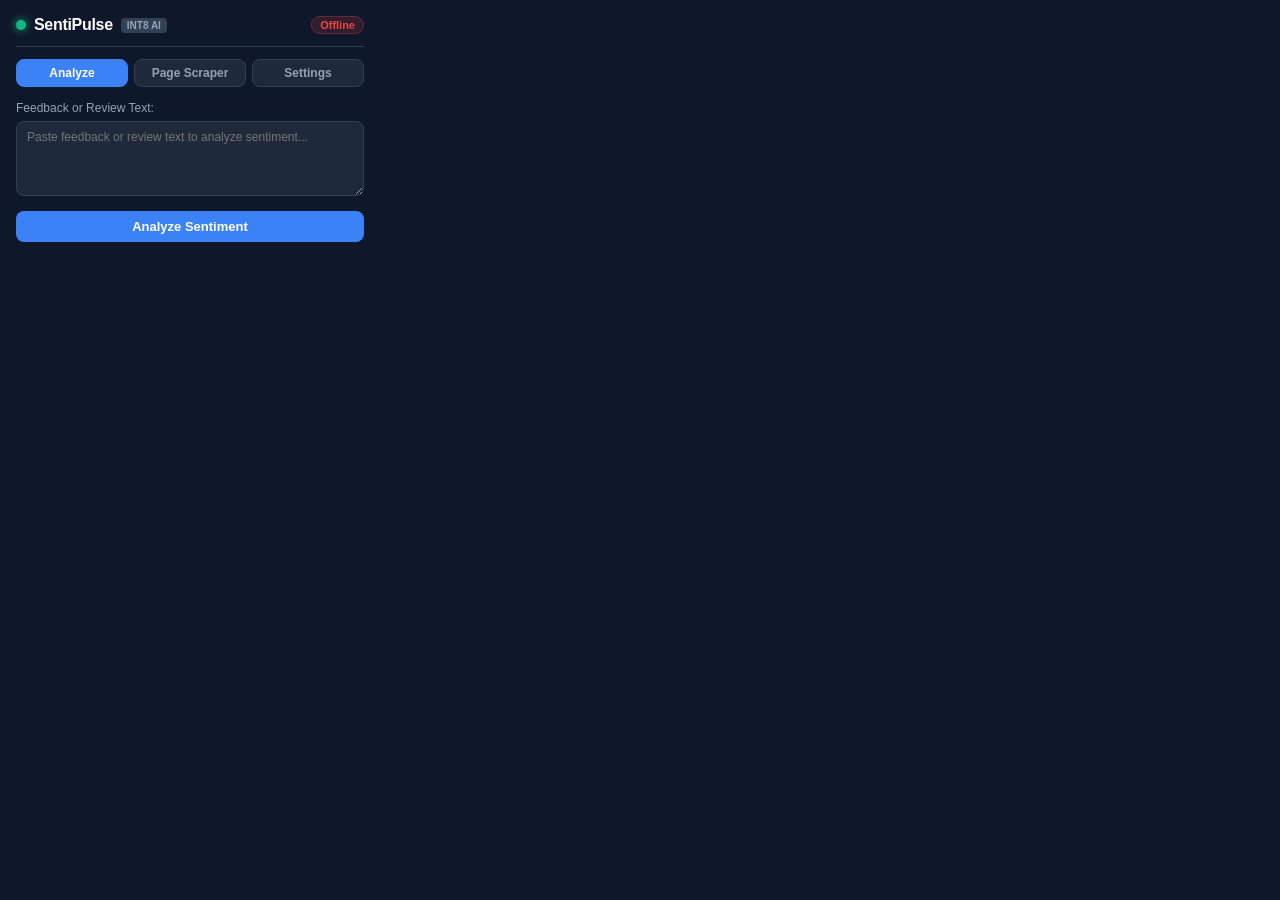
==== extension/popup.html @ a8158dc0 "feat: productize SentiPulse into Python SDK, CLI, Webhook Triage, Chrome Extension & Docker Applianc" ====
<!DOCTYPE html>
<html lang="en">
<head>
  <meta charset="UTF-8">
  <title>SentiPulse Review Inspector</title>
  <link rel="stylesheet" href="popup.css">
</head>
<body>
  <div class="app-container">
    <!-- Header -->
    <header class="app-header">
      <div class="brand">
        <span class="brand-dot"></span>
        <h1 class="brand-name">SentiPulse</h1>
        <span class="brand-badge">INT8 AI</span>
      </div>
      <div id="connection-status" class="status-indicator status-online" title="Engine connected">Connected</div>
    </header>

    <!-- Nav Tabs -->
    <nav class="nav-tabs">
      <button class="nav-tab active" data-tab="tab-analyze">Analyze</button>
      <button class="nav-tab" data-tab="tab-page">Page Scraper</button>
      <button class="nav-tab" data-tab="tab-settings">Settings</button>
    </nav>

    <!-- Tab 1: Single Review Analyzer -->
    <section id="tab-analyze" class="tab-content active">
      <div class="form-group">
        <label for="feedback-input">Feedback or Review Text:</label>
        <textarea id="feedback-input" placeholder="Paste feedback or review text to analyze sentiment..."></textarea>
      </div>
      <button id="btn-analyze" class="btn-primary">
        <span>Analyze Sentiment</span>
      </button>

      <div id="result-box" class="result-card" style="display: none;">
        <div class="result-header">
          <span id="res-sentiment" class="sentiment-tag">Positive</span>
          <span id="res-confidence" class="confidence-val">92.4%</span>
        </div>
        <div id="escalation-alert" class="escalation-warning" style="display: none;">
          ⚠️ <strong>High Churn Risk:</strong> Immediate customer support follow-up recommended.
        </div>
        <div class="prob-breakdown">
          <div class="prob-bar-container">
            <div id="bar-pos" class="prob-bar bar-pos" style="width: 70%;"></div>
            <div id="bar-neu" class="prob-bar bar-neu" style="width: 20%;"></div>
            <div id="bar-neg" class="prob-bar bar-neg" style="width: 10%;"></div>
          </div>
          <div class="prob-labels">
            <span>Pos: <strong id="lbl-pos">0%</strong></span>
            <span>Neu: <strong id="lbl-neu">0%</strong></span>
            <span>Neg: <strong id="lbl-neg">0%</strong></span>
          </div>
        </div>
        <div class="meta-row">
          <span id="res-latency">Latency: -- ms</span>
        </div>
      </div>
    </section>

    <!-- Tab 2: Live Page Scraper -->
    <section id="tab-page" class="tab-content">
      <p class="tab-desc">Extract and classify customer reviews directly from the active Amazon, Trustpilot, or Google page.</p>
      <button id="btn-scrape-page" class="btn-primary">
        <span>Inspect Page Reviews</span>
      </button>

      <div id="page-results" class="page-results-card" style="display: none;">
        <div class="page-stats-grid">
          <div class="stat-pill"><span id="page-total">0</span> Reviews</div>
          <div class="stat-pill text-pos"><span id="page-pos-pct">0%</span> Pos</div>
          <div class="stat-pill text-neu"><span id="page-neu-pct">0%</span> Neu</div>
          <div class="stat-pill text-neg"><span id="page-neg-pct">0%</span> Neg</div>
        </div>

        <h3 class="section-subtitle">Top Critical Complaints Caught</h3>
        <div id="page-complaints-list" class="complaints-list">
          <!-- Dynamically populated -->
        </div>
      </div>
    </section>

    <!-- Tab 3: Settings -->
    <section id="tab-settings" class="tab-content">
      <div class="form-group">
        <label for="endpoint-url">SentiPulse API Server:</label>
        <input type="text" id="endpoint-url" value="http://127.0.0.1:5000">
        <span class="help-text">Use <code>http://127.0.0.1:5000</code> for local engine or your production Render URL.</span>
      </div>
      <button id="btn-save-settings" class="btn-secondary">Save Settings</button>
      <div id="settings-status" class="settings-saved" style="display: none;">Settings saved!</div>
    </section>
  </div>

  <script src="popup.js"></script>
</body>
</html>
---- extension/popup.css ----
/* SentiPulse Extension Styling - Clean Dark Mode Theme */
:root {
  --bg-primary: #0f172a;
  --bg-secondary: #1e293b;
  --bg-tertiary: #334155;
  --text-main: #f8fafc;
  --text-muted: #94a3b8;
  --color-brand: #3b82f6;
  --color-pos: #10b981;
  --color-neu: #f59e0b;
  --color-neg: #ef4444;
  --radius: 8px;
}

* {
  box-sizing: border-box;
  margin: 0;
  padding: 0;
  font-family: -apple-system, BlinkMacSystemFont, "Segoe UI", Roboto, Helvetica, Arial, sans-serif;
}

body {
  width: 380px;
  background-color: var(--bg-primary);
  color: var(--text-main);
  padding: 16px;
  font-size: 13px;
}

.app-header {
  display: flex;
  justify-content: space-between;
  align-items: center;
  padding-bottom: 12px;
  border-bottom: 1px solid var(--bg-tertiary);
  margin-bottom: 12px;
}

.brand {
  display: flex;
  align-items: center;
  gap: 8px;
}

.brand-dot {
  width: 10px;
  height: 10px;
  border-radius: 50%;
  background: var(--color-pos);
  box-shadow: 0 0 8px var(--color-pos);
}

.brand-name {
  font-size: 16px;
  font-weight: 700;
  color: #fff;
  letter-spacing: -0.3px;
}

.brand-badge {
  font-size: 10px;
  background: var(--bg-tertiary);
  color: var(--text-muted);
  padding: 2px 6px;
  border-radius: 4px;
  font-weight: 600;
}

.status-indicator {
  font-size: 11px;
  padding: 2px 8px;
  border-radius: 12px;
  font-weight: 600;
}

.status-online {
  background: rgba(16, 185, 129, 0.15);
  color: var(--color-pos);
  border: 1px solid rgba(16, 185, 129, 0.3);
}

.status-offline {
  background: rgba(239, 68, 68, 0.15);
  color: var(--color-neg);
  border: 1px solid rgba(239, 68, 68, 0.3);
}

/* Nav Tabs */
.nav-tabs {
  display: flex;
  gap: 6px;
  margin-bottom: 14px;
}

.nav-tab {
  flex: 1;
  background: var(--bg-secondary);
  border: 1px solid var(--bg-tertiary);
  color: var(--text-muted);
  padding: 6px 0;
  border-radius: var(--radius);
  cursor: pointer;
  font-size: 12px;
  font-weight: 600;
  transition: all 0.2s ease;
}

.nav-tab.active {
  background: var(--color-brand);
  color: #fff;
  border-color: var(--color-brand);
}

.tab-content {
  display: none;
}

.tab-content.active {
  display: block;
}

.tab-desc {
  color: var(--text-muted);
  font-size: 12px;
  margin-bottom: 12px;
  line-height: 1.4;
}

.form-group {
  margin-bottom: 12px;
}

.form-group label {
  display: block;
  margin-bottom: 6px;
  font-size: 12px;
  color: var(--text-muted);
  font-weight: 500;
}

textarea, input[type="text"] {
  width: 100%;
  background: var(--bg-secondary);
  border: 1px solid var(--bg-tertiary);
  border-radius: var(--radius);
  color: #fff;
  padding: 8px 10px;
  font-size: 12px;
  outline: none;
  transition: border-color 0.2s;
}

textarea {
  height: 75px;
  resize: vertical;
}

textarea:focus, input[type="text"]:focus {
  border-color: var(--color-brand);
}

.help-text {
  display: block;
  font-size: 11px;
  color: var(--text-muted);
  margin-top: 4px;
}

.help-text code {
  color: #38bdf8;
}

/* Buttons */
.btn-primary, .btn-secondary {
  width: 100%;
  padding: 8px 0;
  border-radius: var(--radius);
  font-weight: 600;
  font-size: 13px;
  cursor: pointer;
  border: none;
  transition: opacity 0.2s;
}

.btn-primary {
  background: var(--color-brand);
  color: #fff;
}

.btn-primary:hover {
  opacity: 0.9;
}

.btn-secondary {
  background: var(--bg-tertiary);
  color: #fff;
}

/* Results Card */
.result-card, .page-results-card {
  margin-top: 14px;
  background: var(--bg-secondary);
  border: 1px solid var(--bg-tertiary);
  border-radius: var(--radius);
  padding: 12px;
}

.result-header {
  display: flex;
  justify-content: space-between;
  align-items: center;
  margin-bottom: 8px;
}

.sentiment-tag {
  padding: 3px 10px;
  border-radius: 12px;
  font-size: 12px;
  font-weight: 700;
  text-transform: uppercase;
}

.tag-positive {
  background: rgba(16, 185, 129, 0.2);
  color: var(--color-pos);
  border: 1px solid var(--color-pos);
}

.tag-neutral {
  background: rgba(245, 158, 11, 0.2);
  color: var(--color-neu);
  border: 1px solid var(--color-neu);
}

.tag-negative {
  background: rgba(239, 68, 68, 0.2);
  color: var(--color-neg);
  border: 1px solid var(--color-neg);
}

.confidence-val {
  font-size: 14px;
  font-weight: 700;
}

.escalation-warning {
  background: rgba(239, 68, 68, 0.15);
  border: 1px solid var(--color-neg);
  color: #fca5a5;
  padding: 8px;
  border-radius: 6px;
  font-size: 11px;
  margin-bottom: 8px;
  line-height: 1.3;
}

.prob-bar-container {
  height: 6px;
  border-radius: 3px;
  display: flex;
  overflow: hidden;
  margin-bottom: 6px;
  background: var(--bg-tertiary);
}

.bar-pos { background: var(--color-pos); }
.bar-neu { background: var(--color-neu); }
.bar-neg { background: var(--color-neg); }

.prob-labels {
  display: flex;
  justify-content: space-between;
  font-size: 11px;
  color: var(--text-muted);
}

.meta-row {
  margin-top: 8px;
  font-size: 10px;
  color: var(--text-muted);
  text-align: right;
}

/* Page Scraper Stats */
.page-stats-grid {
  display: grid;
  grid-template-columns: repeat(4, 1fr);
  gap: 6px;
  margin-bottom: 12px;
}

.stat-pill {
  background: var(--bg-primary);
  padding: 6px;
  border-radius: 6px;
  text-align: center;
  font-size: 11px;
  font-weight: 600;
}

.text-pos { color: var(--color-pos); }
.text-neu { color: var(--color-neu); }
.text-neg { color: var(--color-neg); }

.section-subtitle {
  font-size: 12px;
  font-weight: 600;
  margin-bottom: 8px;
  color: var(--text-muted);
}

.complaints-list {
  max-height: 140px;
  overflow-y: auto;
  display: flex;
  flex-direction: column;
  gap: 6px;
}

.complaint-item {
  background: var(--bg-primary);
  border-left: 3px solid var(--color-neg);
  padding: 6px 8px;
  font-size: 11px;
  color: #e2e8f0;
  border-radius: 0 4px 4px 0;
  line-height: 1.3;
}

.settings-saved {
  margin-top: 8px;
  font-size: 12px;
  color: var(--color-pos);
  text-align: center;
}
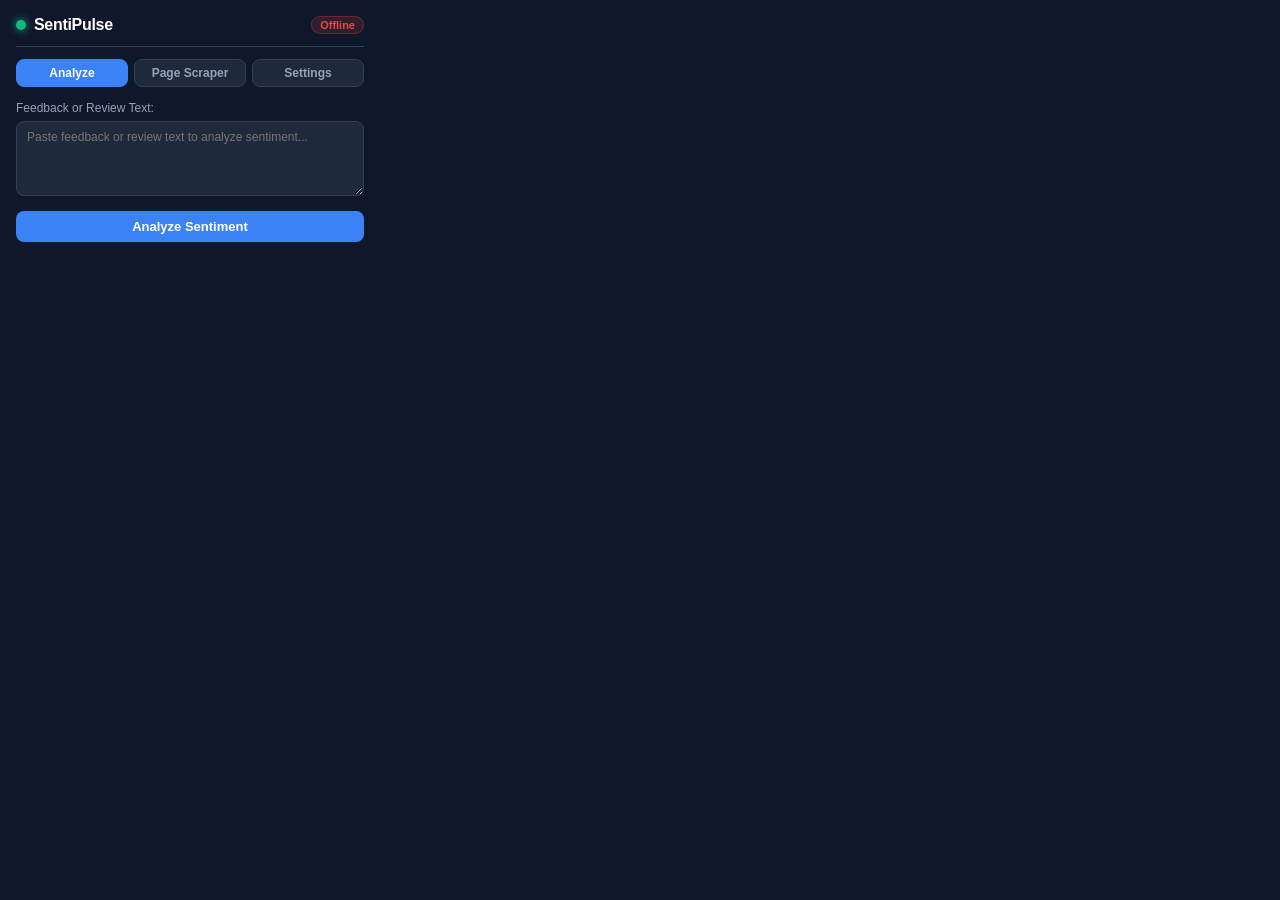
==== commit 393e09f8: "fix(extension): remove INT8 AI badge from header" ====
--- a/extension/popup.html
+++ b/extension/popup.html
@@ -12,7 +12,6 @@
       <div class="brand">
         <span class="brand-dot"></span>
         <h1 class="brand-name">SentiPulse</h1>
-        <span class="brand-badge">INT8 AI</span>
       </div>
       <div id="connection-status" class="status-indicator status-online" title="Engine connected">Connected</div>
     </header>
@@ -87,7 +86,16 @@
       <div class="form-group">
         <label for="endpoint-url">SentiPulse API Server:</label>
         <input type="text" id="endpoint-url" value="http://127.0.0.1:5000">
-        <span class="help-text">Use <code>http://127.0.0.1:5000</code> for local engine or your production Render URL.</span>
+        <div style="display: flex; gap: 6px; margin-top: 6px;">
+          <button type="button" id="btn-preset-local" class="btn-secondary" style="padding: 4px 8px; font-size: 11px;">Localhost (5000)</button>
+          <button type="button" id="btn-preset-cloud" class="btn-secondary" style="padding: 4px 8px; font-size: 11px;">Render Cloud</button>
+        </div>
+        <span class="help-text">Use <code>http://127.0.0.1:5000</code> for local engine or <code>https://sentipulse.onrender.com</code>.</span>
+      </div>
+      <div class="form-group">
+        <label for="api-key">Tenant API Key (Optional):</label>
+        <input type="password" id="api-key" placeholder="sk_live_...">
+        <span class="help-text">Isolates predictions, scrapings &amp; alerts to your workspace.</span>
       </div>
       <button id="btn-save-settings" class="btn-secondary">Save Settings</button>
       <div id="settings-status" class="settings-saved" style="display: none;">Settings saved!</div>
@@ -97,3 +105,4 @@
   <script src="popup.js"></script>
 </body>
 </html>
+
--- a/extension/popup.css
+++ b/extension/popup.css
@@ -57,15 +57,6 @@
   letter-spacing: -0.3px;
 }
 
-.brand-badge {
-  font-size: 10px;
-  background: var(--bg-tertiary);
-  color: var(--text-muted);
-  padding: 2px 6px;
-  border-radius: 4px;
-  font-weight: 600;
-}
-
 .status-indicator {
   font-size: 11px;
   padding: 2px 8px;
@@ -333,3 +324,4 @@
   color: var(--color-pos);
   text-align: center;
 }
+
